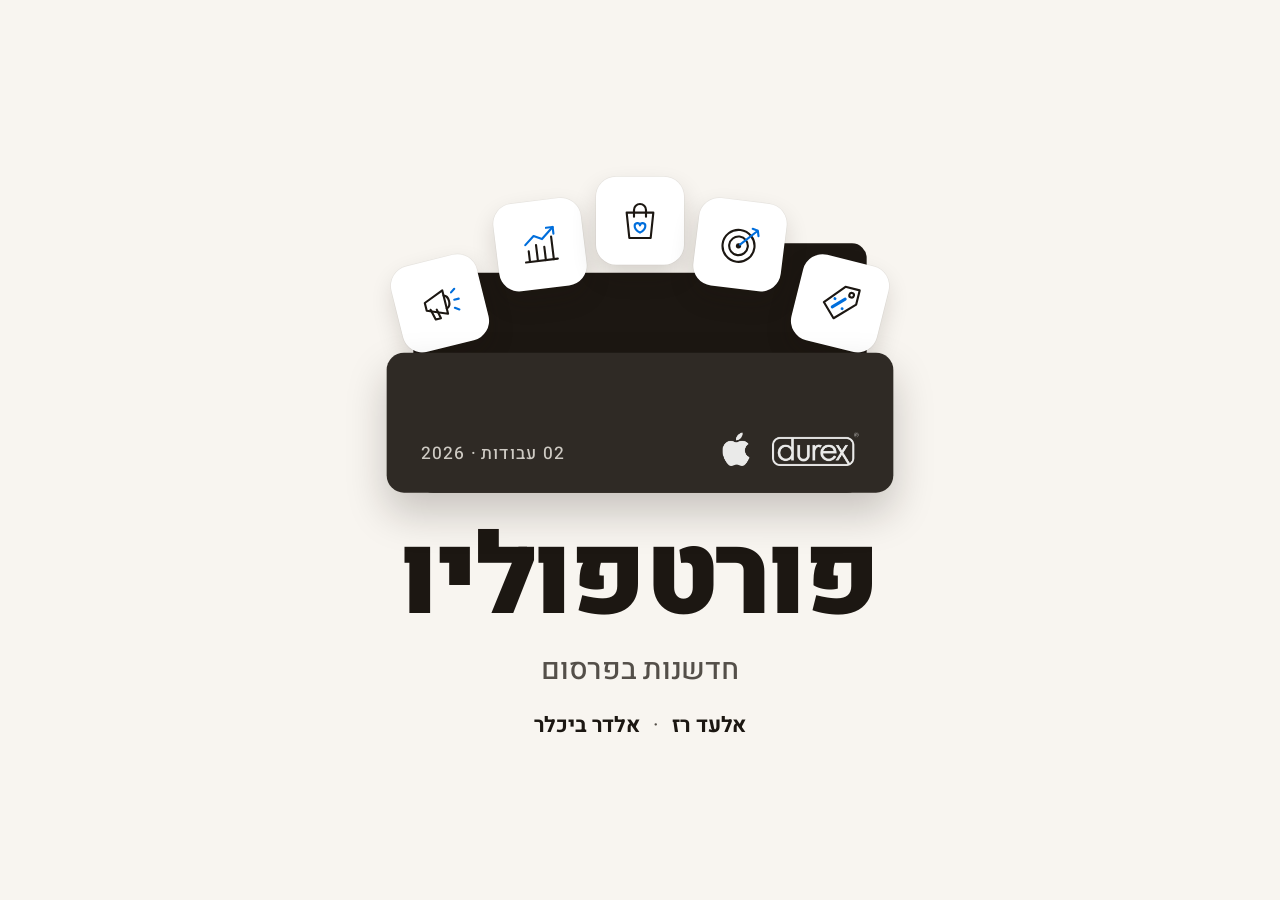
==== decks/portfolio/index.html @ 0786d0e7 "portfolio: gallery deck (cover folder animation, Durex, Apple) with logos, PDF + PPTX Co-Authored-By" ====
<!doctype html>
<html lang="he" dir="rtl">
<head>
<meta charset="utf-8"><meta name="viewport" content="width=device-width, initial-scale=1">
<title>פורטפוליו · חדשנות בפרסום</title>
<meta name="description" content="פורטפוליו חדשנות בפרסום: Durex · Can You Break the Durex Layer?, Apple · Splash. אלעד רז ואלדר ביכלר.">
<link rel="preconnect" href="https://fonts.googleapis.com"><link rel="preconnect" href="https://fonts.gstatic.com" crossorigin>
<link href="https://fonts.googleapis.com/css2?family=Heebo:wght@400;500;700;800;900&family=Inter:wght@600;700&family=Roboto+Slab:wght@700;900&display=swap" rel="stylesheet">
<link rel="stylesheet" href="../_base.css">
<style>
  /* Art direction A · Gallery: warm paper, black ink, one brand colour per case. */
  :root {
    --paper: oklch(97.2% 0.008 85);
    --ink:   oklch(21% 0.012 70);
    --dim:   oklch(43% 0.012 70);
    --line:  oklch(88% 0.01 80);
    --durex: oklch(60% 0.15 150);      /* Durex green #239B4F */
    --durex-ink: oklch(41% 0.11 152);  /* text-safe green on paper */
    --apple: oklch(55% 0.19 255);      /* Apple blue #0071E3 */
    --apple-ink: oklch(49% 0.19 257);
    --apple-soft: oklch(93% 0.025 250);
    --stage-bg: var(--paper); --slide-bg: var(--paper);
    --ease-out: cubic-bezier(.22,1,.36,1);
    --accent: oklch(55% 0.19 255);
  }
  .slide { font-family: 'Heebo', sans-serif; color: var(--ink); background: var(--paper); box-sizing: border-box; }
  p, h1, h2 { margin: 0; }
  .en { direction: ltr; unicode-bidi: isolate; }
  .count { direction: ltr; position: absolute; top: 64px; left: 120px; font-size: 24px; font-weight: 500; color: var(--dim); letter-spacing: .04em; }
  .count b { color: var(--ink); font-weight: 700; }

  /* ---------- COVER ---------- */
  .cover { display: flex; flex-direction: column; align-items: center; justify-content: center; }
  .folder { position: relative; width: 760px; height: 500px; margin-bottom: 44px; }
  .folder .back { position: absolute; inset: 170px 40px 0; background: var(--ink); border-radius: 30px; }
  .folder .back::before { content: ''; position: absolute; top: -44px; right: 0; width: 250px; height: 64px; background: var(--ink); border-radius: 22px 22px 0 0; }
  .folder .front { position: absolute; inset: 290px 0 0; z-index: 3; background: oklch(29% 0.012 70); border-radius: 26px;
    box-shadow: 0 30px 60px oklch(20% .02 70 / .22); display: flex; align-items: flex-end; justify-content: space-between; padding: 0 52px 40px; box-sizing: border-box; }
  .folder .front .logos { display: flex; align-items: center; gap: 34px; }
  .folder .front .lg { display: block; width: auto; filter: invert(1) opacity(.9); }
  .folder .front span { font-size: 26px; font-weight: 500; color: oklch(84% .01 80); letter-spacing: .06em; }
  .tile { position: absolute; z-index: 2; left: 50%; top: 0; width: 132px; height: 132px; margin-left: -66px; border-radius: 30px; background: #fff;
    box-shadow: 0 18px 36px oklch(20% .02 70 / .16), 0 0 0 1px oklch(20% .02 70 / .05); display: grid; place-items: center;
    transform: translate(var(--x), var(--y)) rotate(var(--r)); }
  .tile svg { width: 72px; height: 72px; fill: none; stroke: var(--ink); stroke-width: 3.2; stroke-linecap: round; stroke-linejoin: round; max-width: none; max-height: none; }
  .tile svg .acc { stroke: var(--accent); }
  .tile svg .fill { fill: var(--ink); stroke: none; }
  .t1 { --x: -300px; --y: 150px; --r: -14deg; } .t2 { --x: -150px; --y: 62px; --r: -7deg; } .t3 { --x: 0px; --y: 26px; --r: 0deg; }
  .t4 { --x: 150px; --y: 62px; --r: 7deg; } .t5 { --x: 300px; --y: 150px; --r: 14deg; }
  .cover h1 { font-size: 168px; font-weight: 900; letter-spacing: -0.02em; line-height: 1; }
  .cover .sub { margin-top: 22px; font-size: 44px; font-weight: 500; color: var(--dim); }
  .cover .names { margin-top: 26px; font-size: 32px; font-weight: 700; }
  .cover .names i { font-style: normal; color: var(--dim); font-weight: 400; padding: 0 12px; }
  /* cover entrance: the marketing icons pop out of the folder and fan open (1.3s) */
  .slide.active .tile { animation: popOut .85s var(--ease-out) both; animation-delay: calc(.2s + var(--i) * .07s); }
  @keyframes popOut { 0% { transform: translate(0, 300px) rotate(0) scale(.7); } 100% { transform: translate(var(--x), var(--y)) rotate(var(--r)) scale(1); } }
  .slide.active.cover h1, .slide.active.cover .sub, .slide.active.cover .names { animation: rise .7s var(--ease-out) both; }
  .slide.active.cover .sub { animation-delay: .08s; } .slide.active.cover .names { animation-delay: .16s; }
  @keyframes rise { from { opacity: 0; transform: translateY(24px); } to { opacity: 1; transform: none; } }

  /* ---------- CASE ---------- */
  .case { display: grid; grid-template-columns: 760px 1fr; gap: 88px; padding: 120px 120px 104px; }
  .case .text { display: flex; flex-direction: column; gap: 30px; min-width: 0; }
  .brand { display: flex; align-items: center; gap: 20px; }
  .brand .logo { display: block; width: auto; }
  .brand .with { font-family: "Inter", sans-serif; font-size: 34px; font-weight: 700; direction: ltr; }
  .brand .tag { font-size: 24px; font-weight: 700; padding: 8px 20px; border-radius: 999px; border: 2px solid currentColor; }
  .case h1 { direction: ltr; text-align: right; line-height: .96; }
  .case .slogan { direction: ltr; text-align: right; font-size: 40px; font-weight: 600; color: var(--dim); margin-top: -14px; }
  .rows { display: flex; flex-direction: column; gap: 22px; }
  .row { display: grid; grid-template-columns: 148px 1fr; gap: 20px; align-items: baseline; padding-top: 20px; border-top: 2px solid var(--line); }
  .row small { font-size: 26px; font-weight: 800; }
  .row p { font-size: 32px; line-height: 1.38; }
  .visual { position: relative; }
  .visual img { position: absolute; display: block; object-fit: cover; border-radius: 28px; box-shadow: 0 30px 60px oklch(22% .02 70 / .16), 0 0 0 1px oklch(22% .02 70 / .06); }
  .demo { position: absolute; top: 18px; left: 0; font-size: 24px; font-weight: 500; color: var(--dim); }

  /* Durex */
    .durex .tag, .durex .row small { color: var(--durex-ink); }
  .durex h1 { font-family: 'Roboto Slab', serif; font-weight: 900; font-size: 84px; }
  .durex h1 span { display: block; font-size: 36px; font-weight: 700; letter-spacing: .2em; color: var(--dim); margin-bottom: 10px; }
  .scale { display: flex; align-items: baseline; gap: 26px; direction: ltr; justify-content: flex-end; font-family: 'Roboto Slab', serif; font-weight: 900; color: var(--ink); }
  .scale-wrap { display: grid; grid-template-columns: 148px 1fr; gap: 20px; align-items: end; padding-top: 20px; border-top: 2px solid var(--line); }
  .scale-wrap small { font-size: 26px; font-weight: 800; color: var(--durex-ink); line-height: 1.3; }
  .scale b:nth-child(1){font-size:32px} .scale b:nth-child(2){font-size:40px} .scale b:nth-child(3){font-size:50px} .scale b:nth-child(4){font-size:62px} .scale b:nth-child(5){font-size:78px;color:var(--durex-ink)}
    .durex .golf { right: 0; top: 88px; width: 380px; height: 680px; }
  .durex .screen { left: 0; top: 230px; width: 350px; height: 398px; }
  .layer { position: absolute; left: 352px; top: 158px; width: 100px; height: 540px; z-index: 4; overflow: visible; }
  .layer path { fill: none; stroke: var(--durex); stroke-width: 5; stroke-linecap: round; }
  .ball { position: absolute; z-index: 6; width: 44px; height: 44px; border-radius: 50%; background: #fff; box-shadow: 0 8px 18px oklch(20% .03 70 / .3), 0 0 0 2px oklch(80% .01 80) inset;
    left: 560px; top: 700px; }
  /* Story: ball flies left, the layer dents, holds, springs back; the ball drops; the coupon screen appears. 1.4s */
  .slide.active .ball { animation: ballFly 1.15s cubic-bezier(.3,.6,.4,1) .15s both; }
  @keyframes ballFly {
    0%   { transform: translate(0,0) scale(.9); }
    45%  { transform: translate(-112px,-330px) scale(1); }
    62%  { transform: translate(-156px,-330px) scale(1); }
    100% { transform: translate(-136px,24px) scale(1); }
  }
  .slide.active .layer path { animation: dent 1s var(--ease-out) .15s both; }
  @keyframes dent {
    0%,40% { d: path("M70 0 C 70 180, 70 360, 70 540"); }
    55%    { d: path("M70 0 C 70 120, 0 180, 70 540"); }
    100%   { d: path("M70 0 C 70 180, 70 360, 70 540"); }
  }
  .slide.active.durex .screen { animation: pop .5s var(--ease-out) .85s both; }
  .slide.active.durex .golf { animation: rise .6s var(--ease-out) both; }
  @keyframes pop { from { opacity: 0; transform: scale(.94); } to { opacity: 1; transform: none; } }

  /* Apple */
    .apple .tag, .apple .row small { color: var(--apple-ink); }
  .apple h1 { font-family: 'Inter', sans-serif; font-weight: 700; font-size: 150px; letter-spacing: -0.04em; }
  .apple .slogan { font-family: 'Inter', sans-serif; }
  .stats { display: grid; grid-template-columns: repeat(3, 1fr); gap: 20px; padding-top: 20px; border-top: 2px solid var(--line); }
  .stats b { display: block; font-family: 'Inter', sans-serif; font-size: 56px; font-weight: 700; letter-spacing: -0.03em; line-height: 1.05; direction: ltr; text-align: right; }
  .stats b.hi { color: var(--apple-ink); }
  .stats span { font-size: 24px; color: var(--dim); }
    .apple .play { right: 0; top: 88px; width: 100%; height: 470px; }
  .apple .booth { right: 0; top: 590px; width: calc(50% - 15px); height: 266px; }
  .apple .score { left: 0; top: 590px; width: calc(50% - 15px); height: 266px; }
    .drop { position: absolute; z-index: 6; left: 50%; top: 88px; width: 34px; height: 46px; margin-left: -17px; background: var(--apple);
    border-radius: 50% 50% 50% 50% / 60% 60% 40% 40%; clip-path: path("M17 0 C 17 0, 34 24, 34 30 A 17 17 0 0 1 0 30 C 0 24, 17 0, 17 0 Z"); border-radius: 0; opacity: 0; }
  .ripple { position: absolute; z-index: 6; left: 50%; top: 323px; width: 60px; height: 60px; margin: -30px 0 0 -30px; border-radius: 50%; border: 5px solid #fff; opacity: 0; }
  .slide.active .drop { animation: dropFall .55s cubic-bezier(.5,0,.9,.6) .1s both; }
  @keyframes dropFall { 0% { opacity: 1; transform: translateY(-60px); } 92% { opacity: 1; } 100% { opacity: 0; transform: translateY(230px); } }
  .slide.active .ripple { animation: ripple .7s var(--ease-out) .62s both; }
  @keyframes ripple { 0% { opacity: .95; transform: scale(.3); } 100% { opacity: 0; transform: scale(5); } }
  .slide.active.apple .play { animation: rise .6s var(--ease-out) both; }
  .slide.active.apple .booth { animation: rise .6s var(--ease-out) .55s both; }
  .slide.active.apple .score { animation: rise .6s var(--ease-out) .65s both; }

  @media (prefers-reduced-motion: reduce) { .slide.active * { animation: none !important; } }
  aside.notes { display: none; }
</style>
</head>
<body>
<div class="deck-viewport">
<div class="deck-stage">

<!-- 1 · COVER -->
<section class="slide cover">
  <div class="folder" aria-hidden="true">
    <div class="back"></div>
    <div class="tile t1" style="--i:0"><svg viewBox="0 0 72 72"><path d="M14 30 L44 18 V54 L14 42 Z"/><path d="M44 26 C 52 28, 52 44, 44 46"/><path d="M20 42 L24 58 H32 L29 44"/><path class="acc" d="M56 24 L62 20 M58 36 H65 M56 48 L62 52"/></svg></div>
    <div class="tile t2" style="--i:1"><svg viewBox="0 0 72 72"><path d="M12 60 H60"/><path d="M18 60 V44 M30 60 V36 M42 60 V40 M54 60 V26"/><path class="acc" d="M14 34 L28 22 L40 28 L58 12"/><path class="acc" d="M48 12 H58 V22"/></svg></div>
    <div class="tile t3" style="--i:2"><svg viewBox="0 0 72 72"><path d="M16 24 H56 L52 62 H20 Z"/><path d="M27 30 V20 A9 9 0 0 1 45 20 V30"/><path class="acc" d="M28 44 C 28 39, 35 38, 36 43 C 37 38, 44 39, 44 44 C 44 50, 36 54, 36 54 C 36 54, 28 50, 28 44 Z"/></svg></div>
    <div class="tile t4" style="--i:3"><svg viewBox="0 0 72 72"><circle cx="34" cy="38" r="24"/><circle cx="34" cy="38" r="14"/><circle class="fill" cx="34" cy="38" r="4"/><path class="acc" d="M36 36 L60 12 M52 10 L60 12 L62 20"/></svg></div>
    <div class="tile t5" style="--i:4"><svg viewBox="0 0 72 72"><path d="M38 10 H60 V32 L32 60 L12 40 Z"/><circle cx="50" cy="20" r="3.5"/><path class="acc" d="M26 44 L42 28 M27 31 h.01 M41 43 h.01" style="stroke-width:4.5"/></svg></div>
    <div class="front"><div class="logos"><img class="lg" src="assets/durex-logo.png" alt="" style="height: 50px"><img class="lg" src="assets/apple-logo.png" alt="" style="height: 50px"></div><span>02 עבודות · <span class="en">2026</span></span></div>
  </div>
  <h1>פורטפוליו</h1>
  <p class="sub">חדשנות בפרסום</p>
  <p class="names">אלעד רז <i>·</i> אלדר ביכלר</p>
  <aside class="notes">פורטפוליו בקורס חדשנות בפרסום. שתי עבודות: Durex ו-Apple. בשתיהן לקחנו את ההבטחה של המותג, הגנה אצל Durex ועמידות אצל Apple, והפכנו אותה למשחק ברחוב שהקהל מנסה בעצמו.</aside>
</section>

<!-- 2 · DUREX -->
<section class="slide case durex">
  <div class="text">
    <div class="brand"><img class="logo" src="assets/durex-logo.png" alt="Durex" style="height: 72px"><span class="tag">חוצות אינטראקטיבי</span></div>
    <h1><span>CAN YOU BREAK THE</span>DUREX LAYER?</h1>
    <div class="rows">
      <div class="row"><small>מסר</small><p><span class="en">Not Today, Champ.</span> שום עוצמה לא חודרת את שכבת ההגנה.</p></div>
      <div class="row"><small>מטרה</small><p>להפוך את מסר ההגנה של המודעה לחוויה ברחוב.</p></div>
      <div class="row"><small>הרעיון</small><p>חובטים בכדור גולף לעבר שכבת דורקס. המסך מודד את המהירות, השכבה לא נשברת, וכל חבטה מסתיימת בקופון לפי העוצמה.</p></div>
    </div>
    <div class="scale-wrap"><small>קופון לפי עוצמה</small><div class="scale"><b>10%</b><b>20%</b><b>30%</b><b>40%</b><b>50%</b></div></div>
  </div>
  <div class="visual">
    <span class="demo">הדמיית קונספט</span>
    <img class="golf" src="assets/durex-golf.jpg" alt="עמדת גולף של דורקס ברחוב: אדם חובט כדור לעבר העמדה, והמסך מודד את מהירות הכדור">
    <img class="screen" src="assets/durex-screen.jpg" alt="מסך העמדה אחרי החבטה: Not Strong Enough, Champ וקופון של 30% הנחה עם קוד QR">
    <svg class="layer" viewBox="0 0 100 540" aria-hidden="true"><path d="M70 0 C 70 180, 70 360, 70 540"/></svg>
    <i class="ball" aria-hidden="true"></i>
  </div>
  <p class="count"><b>2</b> / 3</p>
  <aside class="notes">Durex. ההבטחה של המותג היא הגנה, אז הזמנו את העוברים ושבים לנסות לשבור אותה. בעמדת חוצות חובטים בכדור גולף לעבר "שכבת דורקס"; המסך מודד את מהירות הכדור, השכבה אף פעם לא נשברת, והמסך עונה: Not strong enough, champ. גם הניסיון מתוגמל: קופון לאתר בין 10% ל-50% לפי עוצמת החבטה. התמונות הן הדמיה של הקונספט.</aside>
</section>

<!-- 3 · APPLE -->
<section class="slide case apple">
  <div class="text">
    <div class="brand"><img class="logo" src="assets/apple-logo.png" alt="Apple" style="height: 66px"><span class="with">× iDigital</span><span class="tag">Gamification · דוכן ארקייד</span></div>
    <h1>Splash.</h1>
    <p class="slogan">Relax, it’s iPhone.</p>
    <div class="rows">
      <div class="row"><small>מסר</small><p>אייפון שאפשר לסמוך עליו בכל מצב.</p></div>
      <div class="row"><small>מטרה</small><p>להמחיש את האמינות של האייפון, ובראשה העמידות במים, דרך משחק.</p></div>
      <div class="row"><small>הרעיון</small><p>יורים בתותחי מים על אייפונים אמיתיים שנעים על מסילות. הם נרטבים, ממשיכים לעבוד וסופרים את הניקוד.</p></div>
    </div>
    <div class="stats">
      <div><b>IP68</b><span>עמידות במים</span></div>
      <div><b>30s</b><span>סבב משחק</span></div>
      <div><b class="hi">₪300</b><span>זיכוי מקסימלי</span></div>
    </div>
  </div>
  <div class="visual">
    <span class="demo">הדמיית קונספט</span>
    <img class="play" src="assets/apple-play.jpg" alt="שחקנים יורים בתותחי מים על אייפונים שנעים על מסילות; האייפונים רטובים וממשיכים לעבוד">
    <img class="booth" src="assets/apple-booth.jpg" alt="דוכן ארקייד לבן של אפל בשם SPLASH ברחבה עירונית">
    <img class="score" src="assets/apple-score.jpg" alt="מסך אייפד בדוכן: GAME OVER, ניקוד שלושת השחקנים וזיכוי בהיי דיגיטל">
    <i class="drop" aria-hidden="true"></i><i class="ripple" aria-hidden="true"></i>
  </div>
  <p class="count"><b>3</b> / 3</p>
  <aside class="notes">Apple, בשיתוף היי דיגיטל. במקום להגיד "עמיד במים", נתנו לאנשים לנסות להרטיב אייפון. בדוכן ארקייד ברחבה יורים בתותחי מים על אייפונים אמיתיים שנעים על מסילות. האייפונים נרטבים, ממשיכים לעבוד וסופרים ניקוד. סבב של 30 שניות, ובסופו זיכוי בהיי דיגיטל לפי הניקוד, עד 300 שקל. IP68 הוא תקן העמידות במים של האייפון. התמונות הן הדמיה של הקונספט.</aside>
</section>

</div>
</div>
<script src="../_engine.js"></script>
</body>
</html>
---- decks/_base.css ----
/* ===========================================
   FIXED 16:9 STAGE: MANDATORY BASE STYLES
   Include this ENTIRE file in every presentation.
   Slides are authored at 1920×1080 and scaled as a whole.
   =========================================== */

/* 1. Lock the browser viewport */
html,
body {
    width: 100%;
    height: 100%;
    margin: 0;
    overflow: hidden;
    background: var(--stage-bg, #000);
}

/* 2. Full-window deck viewport */
.deck-viewport {
    position: fixed;
    inset: 0;
    overflow: hidden;
    background: var(--stage-bg, #000);
}

/* 3. Fixed 16:9 design canvas.
   JavaScript sets transform: translate(...) scale(...). */
.deck-stage {
    position: absolute;
    left: 0;
    top: 0;
    width: 1920px;
    height: 1080px;
    overflow: hidden;
    transform-origin: 0 0;
    background: var(--slide-bg, #fff);
}

/* 4. Slides stack inside the fixed stage.
   Content must be laid out at 1920×1080, not reflowed per device. */
.slide {
    position: absolute;
    inset: 0;
    width: 1920px;
    height: 1080px;
    overflow: hidden;
    display: block;
    visibility: hidden;
    opacity: 0;
    pointer-events: none;
    background: var(--slide-bg, #fff);
}

.slide.active,
.slide.visible {
    visibility: visible;
    opacity: 1;
    pointer-events: auto;
    z-index: 1;
}

/* 5. Keep media inside authored slide bounds */
img,
video,
canvas,
svg {
    max-width: 100%;
    max-height: 100%;
}

/* 6. Presentation chrome stays outside the slide design system */
.deck-controls {
    position: fixed;
    left: 50%;
    bottom: 22px;
    transform: translateX(-50%);
    z-index: 1000;
}

/* 7. Print one fixed-size slide per page */
@media print {
    html,
    body {
        width: 1920px;
        height: auto;
        overflow: visible;
        background: #fff;
    }

    .deck-viewport {
        position: static;
        overflow: visible;
        background: #fff;
    }

    .deck-stage {
        position: static;
        width: auto;
        height: auto;
        transform: none !important;
        background: none;
    }

    .slide {
        position: relative;
        display: block !important;
        visibility: visible !important;
        opacity: 1 !important;
        pointer-events: auto !important;
        width: 1920px;
        height: 1080px;
        break-after: page;
        page-break-after: always;
    }

    .slide:last-child {
        break-after: auto;
        page-break-after: auto;
    }

    .deck-controls {
        display: none !important;
    }
}

/* 8. Reduced motion */
@media (prefers-reduced-motion: reduce) {
    *,
    *::before,
    *::after {
        animation-duration: 0.01ms !important;
        transition-duration: 0.2s !important;
    }
}

/* ---- Shared deck chrome (outside the slide design system) ---- */
.slide aside.notes { display: none; }
.notes-panel {
    position: fixed; inset: auto 0 0 0; max-height: 34vh; overflow: auto; z-index: 1001;
    padding: 20px 28px; font: 16px/1.6 system-ui, sans-serif; direction: rtl;
    background: rgba(12,12,14,.92); color: #f2f2f2; transform: translateY(100%);
    transition: transform .25s ease;
}
.notes-panel.open { transform: none; }
.deck-count {
    position: fixed; left: 20px; bottom: 16px; z-index: 1000; font: 13px/1 ui-monospace, monospace;
    color: rgba(255,255,255,.55); mix-blend-mode: difference; direction: ltr;
}
/* One entrance per slide; the deck varies which one (MOTION_INTENSITY = variety). */
.slide .enter { opacity: 0; }
.slide.active .enter { animation: var(--enter, fade) 700ms cubic-bezier(.2,.7,.2,1) both; animation-delay: calc(var(--d, 0) * 90ms); }
@keyframes fade { from { opacity: 0 } to { opacity: 1 } }
@keyframes rise { from { opacity: 0; transform: translateY(28px) } to { opacity: 1; transform: none } }
@keyframes zoom { from { opacity: 0; transform: scale(.94) } to { opacity: 1; transform: none } }
@keyframes wipe { from { opacity: 1; clip-path: inset(0 0 0 100%) } to { opacity: 1; clip-path: inset(0 0 0 0) } }
@keyframes slide-in { from { opacity: 0; transform: translateX(40px) } to { opacity: 1; transform: none } }
.e-fade { --enter: fade } .e-rise { --enter: rise } .e-zoom { --enter: zoom } .e-wipe { --enter: wipe } .e-slide { --enter: slide-in }
@media (prefers-reduced-motion: reduce) { .slide .enter, .slide.active .enter { opacity: 1; animation: none; } }
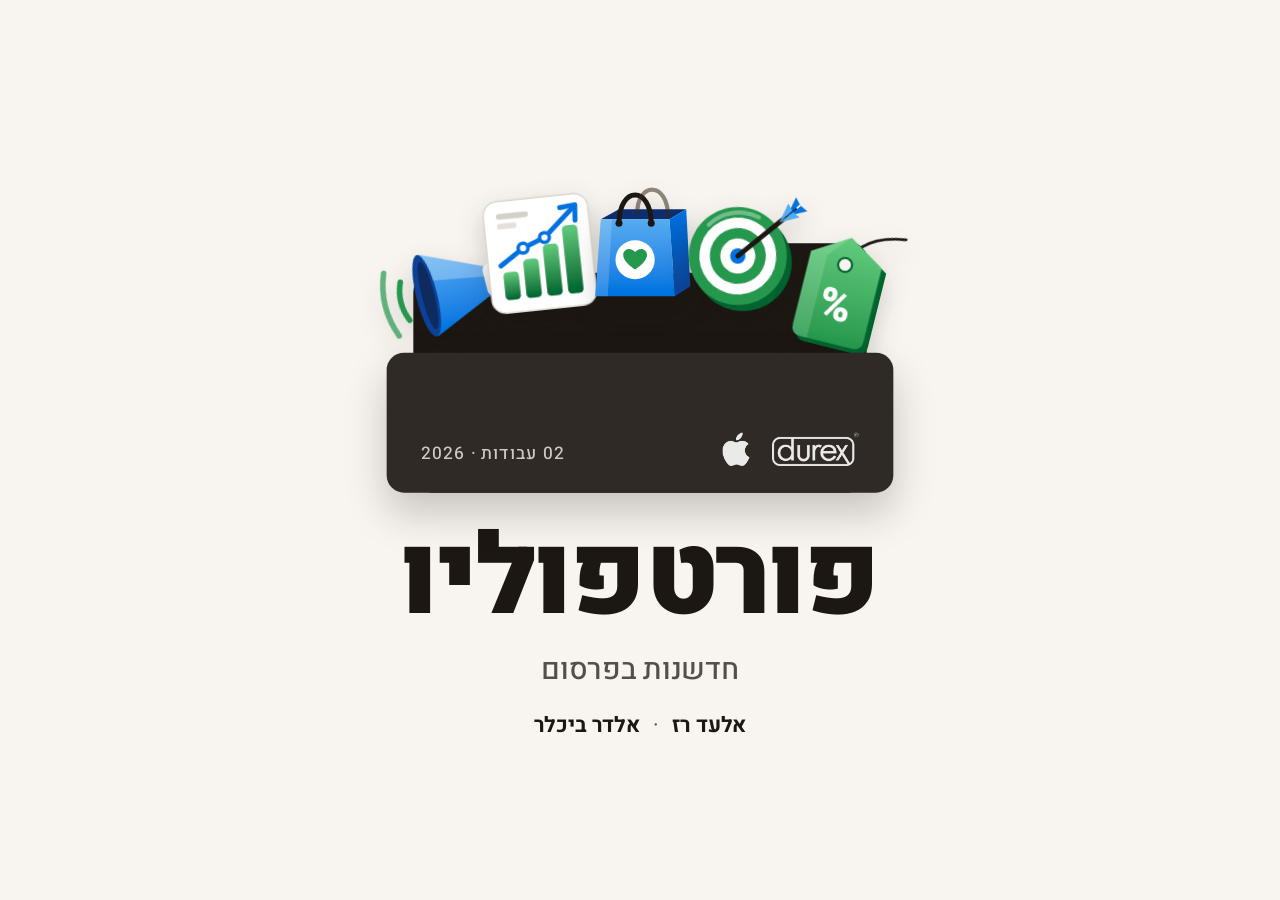
==== commit c571be5d: "portfolio: cover uses full-colour marketing illustrations instead of line icons Co-Authored-By: Clau" ====
--- a/decks/portfolio/index.html
+++ b/decks/portfolio/index.html
@@ -39,14 +39,11 @@
   .folder .front .logos { display: flex; align-items: center; gap: 34px; }
   .folder .front .lg { display: block; width: auto; filter: invert(1) opacity(.9); }
   .folder .front span { font-size: 26px; font-weight: 500; color: oklch(84% .01 80); letter-spacing: .06em; }
-  .tile { position: absolute; z-index: 2; left: 50%; top: 0; width: 132px; height: 132px; margin-left: -66px; border-radius: 30px; background: #fff;
-    box-shadow: 0 18px 36px oklch(20% .02 70 / .16), 0 0 0 1px oklch(20% .02 70 / .05); display: grid; place-items: center;
-    transform: translate(var(--x), var(--y)) rotate(var(--r)); }
-  .tile svg { width: 72px; height: 72px; fill: none; stroke: var(--ink); stroke-width: 3.2; stroke-linecap: round; stroke-linejoin: round; max-width: none; max-height: none; }
-  .tile svg .acc { stroke: var(--accent); }
-  .tile svg .fill { fill: var(--ink); stroke: none; }
-  .t1 { --x: -300px; --y: 150px; --r: -14deg; } .t2 { --x: -150px; --y: 62px; --r: -7deg; } .t3 { --x: 0px; --y: 26px; --r: 0deg; }
-  .t4 { --x: 150px; --y: 62px; --r: 7deg; } .t5 { --x: 300px; --y: 150px; --r: 14deg; }
+  .tile { position: absolute; z-index: 2; left: 50%; top: 96px; width: 210px; height: 210px; margin-left: -105px;
+    transform: translate(var(--x), var(--y)) rotate(var(--r)); filter: drop-shadow(0 18px 20px oklch(20% .02 70 / .22)); }
+  .tile svg { width: 100%; height: 100%; display: block; max-width: none; max-height: none; }
+  .t1 { --x: -300px; --y: -12px; --r: -14deg; } .t2 { --x: -152px; --y: -66px; --r: -6deg; } .t3 { --x: 0px; --y: -84px; --r: 0deg; }
+  .t4 { --x: 152px; --y: -66px; --r: 6deg; } .t5 { --x: 300px; --y: -12px; --r: 14deg; }
   .cover h1 { font-size: 168px; font-weight: 900; letter-spacing: -0.02em; line-height: 1; }
   .cover .sub { margin-top: 22px; font-size: 44px; font-weight: 500; color: var(--dim); }
   .cover .names { margin-top: 26px; font-size: 32px; font-weight: 700; }
@@ -141,11 +138,55 @@
 <section class="slide cover">
   <div class="folder" aria-hidden="true">
     <div class="back"></div>
-    <div class="tile t1" style="--i:0"><svg viewBox="0 0 72 72"><path d="M14 30 L44 18 V54 L14 42 Z"/><path d="M44 26 C 52 28, 52 44, 44 46"/><path d="M20 42 L24 58 H32 L29 44"/><path class="acc" d="M56 24 L62 20 M58 36 H65 M56 48 L62 52"/></svg></div>
-    <div class="tile t2" style="--i:1"><svg viewBox="0 0 72 72"><path d="M12 60 H60"/><path d="M18 60 V44 M30 60 V36 M42 60 V40 M54 60 V26"/><path class="acc" d="M14 34 L28 22 L40 28 L58 12"/><path class="acc" d="M48 12 H58 V22"/></svg></div>
-    <div class="tile t3" style="--i:2"><svg viewBox="0 0 72 72"><path d="M16 24 H56 L52 62 H20 Z"/><path d="M27 30 V20 A9 9 0 0 1 45 20 V30"/><path class="acc" d="M28 44 C 28 39, 35 38, 36 43 C 37 38, 44 39, 44 44 C 44 50, 36 54, 36 54 C 36 54, 28 50, 28 44 Z"/></svg></div>
-    <div class="tile t4" style="--i:3"><svg viewBox="0 0 72 72"><circle cx="34" cy="38" r="24"/><circle cx="34" cy="38" r="14"/><circle class="fill" cx="34" cy="38" r="4"/><path class="acc" d="M36 36 L60 12 M52 10 L60 12 L62 20"/></svg></div>
-    <div class="tile t5" style="--i:4"><svg viewBox="0 0 72 72"><path d="M38 10 H60 V32 L32 60 L12 40 Z"/><circle cx="50" cy="20" r="3.5"/><path class="acc" d="M26 44 L42 28 M27 31 h.01 M41 43 h.01" style="stroke-width:4.5"/></svg></div>
+    <div class="tile t1" style="--i:0"><svg viewBox="0 0 200 200"><defs><linearGradient id="mgB" x1="0" y1="0" x2="0" y2="1"><stop offset="0" stop-color="oklch(72% 0.13 245)"/><stop offset="1" stop-color="oklch(56% 0.19 255)"/></linearGradient><linearGradient id="mgC" x1="0" y1="0" x2="0" y2="1"><stop offset="0" stop-color="#fff"/><stop offset="1" stop-color="oklch(90% .01 80)"/></linearGradient></defs>
+<rect x="132" y="112" width="20" height="46" rx="8" fill="oklch(21% 0.012 70)"/>
+<path d="M170 90 L80 50 Q66 110 80 170 L170 130 Z" fill="url(#mgB)"/>
+<path d="M170 90 L80 50 Q74 70 73 88 L170 104 Z" fill="#fff" opacity=".28"/>
+<ellipse cx="78" cy="110" rx="15" ry="60" fill="oklch(40% 0.15 260)"/>
+<ellipse cx="80" cy="110" rx="9" ry="50" fill="oklch(30% .1 262)"/>
+<rect x="164" y="86" width="26" height="48" rx="10" fill="url(#mgC)"/>
+<rect x="186" y="100" width="8" height="20" rx="4" fill="oklch(21% 0.012 70)"/>
+<path d="M46 82 Q34 110 46 138" fill="none" stroke="oklch(60% 0.15 150)" stroke-width="8" stroke-linecap="round"/>
+<path d="M26 64 Q8 110 26 156" fill="none" stroke="oklch(60% 0.15 150)" stroke-width="8" stroke-linecap="round" opacity=".7"/></svg></div>
+    <div class="tile t2" style="--i:1"><svg viewBox="0 0 200 200"><defs><linearGradient id="chG" x1="0" y1="0" x2="0" y2="1"><stop offset="0" stop-color="oklch(76% 0.15 150)"/><stop offset="1" stop-color="oklch(44% 0.12 152)"/></linearGradient></defs>
+<rect x="26" y="26" width="150" height="160" rx="20" fill="#fff"/>
+<rect x="26" y="26" width="150" height="160" rx="20" fill="none" stroke="oklch(88% .01 80)" stroke-width="2"/>
+<rect x="44" y="44" width="46" height="8" rx="4" fill="oklch(86% .01 80)"/><rect x="44" y="58" width="28" height="8" rx="4" fill="oklch(91% .01 80)"/>
+<rect x="46" y="128" width="22" height="40" rx="6" fill="url(#chG)"/>
+<rect x="76" y="112" width="22" height="56" rx="6" fill="url(#chG)"/>
+<rect x="106" y="94" width="22" height="74" rx="6" fill="url(#chG)"/>
+<rect x="136" y="70" width="22" height="98" rx="6" fill="url(#chG)"/>
+<path d="M44 118 L78 96 L110 84 L154 46" fill="none" stroke="oklch(56% 0.19 255)" stroke-width="7" stroke-linecap="round" stroke-linejoin="round"/>
+<path d="M136 44 L158 42 L156 64" fill="none" stroke="oklch(56% 0.19 255)" stroke-width="7" stroke-linecap="round" stroke-linejoin="round"/>
+<circle cx="78" cy="96" r="7" fill="#fff" stroke="oklch(56% 0.19 255)" stroke-width="5"/><circle cx="110" cy="84" r="7" fill="#fff" stroke="oklch(56% 0.19 255)" stroke-width="5"/></svg></div>
+    <div class="tile t3" style="--i:2"><svg viewBox="0 0 200 200"><defs><linearGradient id="bgF" x1="0" y1="0" x2="0" y2="1"><stop offset="0" stop-color="oklch(72% 0.13 245)"/><stop offset="1" stop-color="oklch(56% 0.19 255)"/></linearGradient><linearGradient id="bgS" x1="0" y1="0" x2="0" y2="1"><stop offset="0" stop-color="oklch(56% 0.19 255)"/><stop offset="1" stop-color="oklch(40% 0.15 260)"/></linearGradient></defs>
+<path d="M44 74 L70 60 H166 L142 74 Z" fill="oklch(32% .12 262)"/>
+<path d="M142 74 L166 60 L172 170 L150 184 Z" fill="url(#bgS)"/>
+<path d="M44 74 H142 L150 184 H36 Z" fill="url(#bgF)"/>
+<path d="M44 74 H60 L54 184 H36 Z" fill="#fff" opacity=".18"/>
+<path d="M70 80 C70 26 116 26 116 80" fill="none" stroke="oklch(21% 0.012 70)" stroke-width="7" stroke-linecap="round"/>
+<path d="M96 66 C96 20 140 20 140 70" fill="none" stroke="oklch(30% .03 70)" stroke-width="6" stroke-linecap="round" opacity=".55"/>
+<circle cx="70" cy="80" r="5" fill="oklch(21% 0.012 70)"/><circle cx="116" cy="80" r="5" fill="oklch(21% 0.012 70)"/>
+<circle cx="93" cy="132" r="28" fill="#fff"/>
+<path d="M93 146 C93 146 76 136 76 125 C76 117 86 113 93 121 C100 113 110 117 110 125 C110 136 93 146 93 146 Z" fill="oklch(60% 0.15 150)"/></svg></div>
+    <div class="tile t4" style="--i:3"><svg viewBox="0 0 200 200">
+<circle cx="104" cy="118" r="70" fill="oklch(44% 0.12 152)"/>
+<circle cx="96" cy="110" r="70" fill="oklch(60% 0.15 150)"/>
+<circle cx="96" cy="110" r="55" fill="#fff"/>
+<circle cx="96" cy="110" r="40" fill="oklch(60% 0.15 150)"/>
+<circle cx="96" cy="110" r="25" fill="#fff"/>
+<circle cx="96" cy="110" r="11" fill="oklch(56% 0.19 255)"/>
+<path d="M50 70 A62 62 0 0 1 120 52" fill="none" stroke="#fff" stroke-width="6" stroke-linecap="round" opacity=".35"/>
+<path d="M96 110 L170 36" stroke="oklch(21% 0.012 70)" stroke-width="7" stroke-linecap="round"/>
+<path d="M160 46 L170 18 L178 30 Z M160 46 L188 36 L176 28 Z" fill="oklch(56% 0.19 255)"/>
+<path d="M150 56 L160 28 L168 40 Z M150 56 L178 46 L166 38 Z" fill="oklch(72% 0.13 245)"/></svg></div>
+    <div class="tile t5" style="--i:4"><svg viewBox="0 0 200 200"><defs><linearGradient id="tgG" x1="0" y1="0" x2="0" y2="1"><stop offset="0" stop-color="oklch(76% 0.15 150)"/><stop offset="1" stop-color="oklch(60% 0.15 150)"/></linearGradient></defs>
+<path d="M100 68 C112 30 146 18 176 14" fill="none" stroke="oklch(21% 0.012 70)" stroke-width="4" stroke-linecap="round"/>
+<path d="M100 30 L152 62 V170 Q152 184 138 184 H62 Q48 184 48 170 V62 Z" fill="oklch(44% 0.12 152)" transform="translate(8 6)"/>
+<path d="M100 30 L152 62 V170 Q152 184 138 184 H62 Q48 184 48 170 V62 Z" fill="url(#tgG)"/>
+<path d="M100 30 L48 62 V170 Q48 184 62 184 H72 V62 Z" fill="#fff" opacity=".14"/>
+<circle cx="100" cy="70" r="10" fill="oklch(97% .008 85)"/><circle cx="100" cy="70" r="10" fill="none" stroke="oklch(44% 0.12 152)" stroke-width="3"/>
+<text x="100" y="150" text-anchor="middle" font-family="Heebo, sans-serif" font-weight="900" font-size="62" fill="#fff">%</text></svg></div>
     <div class="front"><div class="logos"><img class="lg" src="assets/durex-logo.png" alt="" style="height: 50px"><img class="lg" src="assets/apple-logo.png" alt="" style="height: 50px"></div><span>02 עבודות · <span class="en">2026</span></span></div>
   </div>
   <h1>פורטפוליו</h1>
